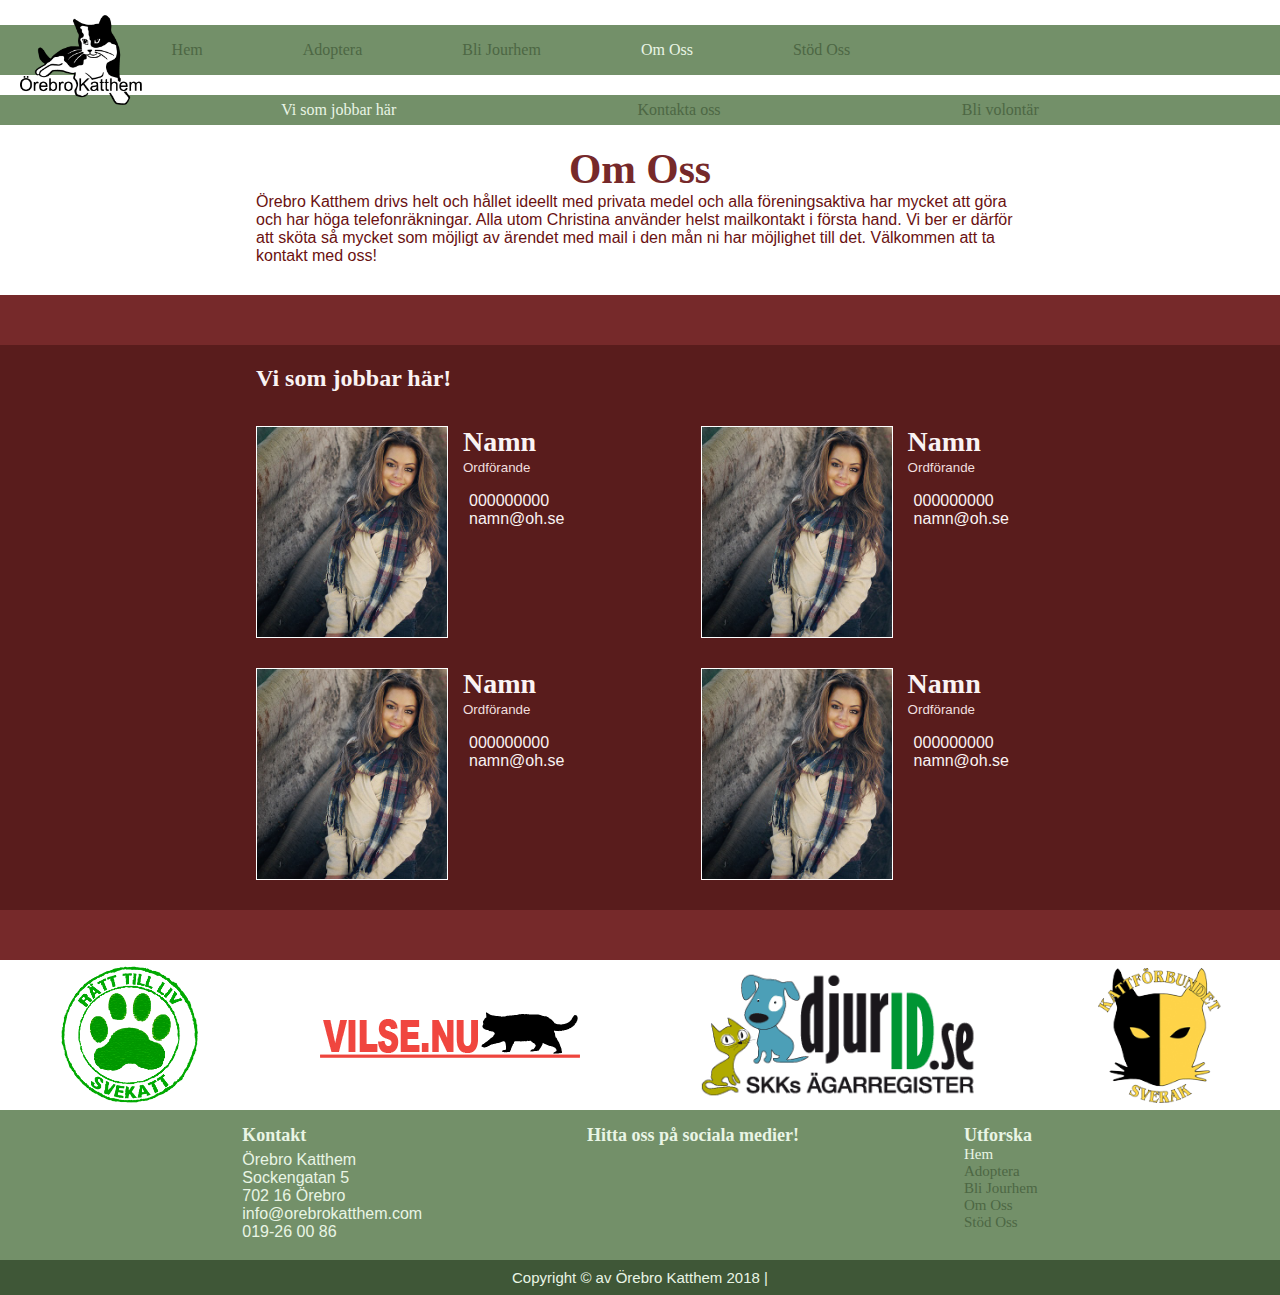
==== pages/about.html @ bc501832 "Add a section for showing employees" ====
<!DOCTYPE html>
<html lang="en">
<head>
    <!-- Required meta tags -->
    <meta charset="UTF-8">
    <meta name="viewport" content="width=device-width, initial-scale=1, shrink-to-fit=no">

    <!-- Fontawesome-required CSS -->
    <link rel="stylesheet" href="https://use.fontawesome.com/releases/v5.0.13/css/all.css" integrity="sha384-DNOHZ68U8hZfKXOrtjWvjxusGo9WQnrNx2sqG0tfsghAvtVlRW3tvkXWZh58N9jp" crossorigin="anonymous">

    <!-- Specific stylesheet for jour-page -->
    <link rel="stylesheet" type="text/css" href="../style/about.css">

    <!-- Favicon -->
    <link rel="shortcut icon" type="image/png" href="../images/favicon.png"/>

    <!-- Webpage title -->
    <title>Örebro Katthem</title>
</head>
<body>
    <!-- General navigation -->
    <nav class="navbar">
        <ul class="nav-list">
            <li id="logo"> <img src="../images/logo.png"> </li>
            <li><a href="../index.html"> Hem </a></li>
            <li><a href="adopt.html"> Adoptera </a></li>
            <li><a href="jour.html"> Bli Jourhem </a></li>
            <li><a class="active" href="#"> Om Oss </a></li>
            <li><a href="#"> Stöd Oss </a></li>
        </ul>
    </nav>

    <!-- Specific navigation for this page -->
    <nav class="second-navbar">
        <ul class="second-nav-list">
            <li><a class="active" href="#"> Vi som jobbar här </a></li>
            <li><a href="#"> Kontakta oss </a></li>
            <li><a href="#"> Bli volontär </a></li>
        </ul>
    </nav>

    <!-- Specific heading to this page -->
    <header class="header">
        <h1> Om Oss </h1>
        <p>
            Örebro Katthem drivs helt och hållet ideellt med privata medel och alla föreningsaktiva har mycket att göra och har höga telefonräkningar. Alla utom Christina använder helst mailkontakt i första hand. Vi ber er därför att sköta så mycket som möjligt av ärendet med mail i den mån ni har möjlighet till det. Välkommen att ta kontakt med oss!
        </p>
    </header>

    <section class="workers red-background">
        <h2> Vi som jobbar här! </h2>
        <div class="employee-cards">
            <article class="employee-card">
                <div class="employee-pic">
                    <img src="../images/human.jpg">
                </div>
                <div class="employee-info">
                    <h3> Namn </h3>
                    <small> Ordförande </small>
                    <p class="tele"><i class="fas fa-phone"></i> 000000000</p>
                    <p class="email"><i class="far fa-envelope"></i> namn@oh.se</p>
                </div>
            </article>

            <article class="employee-card">
                <div class="employee-pic">
                    <img src="../images/human.jpg">
                </div>
                <div class="employee-info">
                    <h3> Namn </h3>
                    <small> Ordförande </small>
                    <p class="tele"><i class="fas fa-phone"></i> 000000000</p>
                    <p class="email"><i class="far fa-envelope"></i> namn@oh.se</p>
                </div>
            </article>

            <article class="employee-card">
                <div class="employee-pic">
                    <img src="../images/human.jpg">
                </div>
                <div class="employee-info">
                    <h3> Namn </h3>
                    <small> Ordförande </small>
                    <p class="tele"><i class="fas fa-phone"></i> 000000000</p>
                    <p class="email"><i class="far fa-envelope"></i> namn@oh.se</p>
                </div>
            </article>

            <article class="employee-card">
                <div class="employee-pic">
                    <img src="../images/human.jpg">
                </div>
                <div class="employee-info">
                    <h3> Namn </h3>
                    <small> Ordförande </small>
                    <p class="tele"><i class="fas fa-phone"></i> 000000000</p>
                    <p class="email"><i class="far fa-envelope"></i> namn@oh.se</p>
                </div>
            </article>
        </div>
    </section>

   

    <!-- The outside companies that ÖKH linked on their first page -->
    <section class="outsiders">
        <a href="http://www.svekatt.se/">
            <img class="svekatt" src="../images/svekatt-etisk.png">
        </a>
        <a href="http://www.vilse.nu/">
            <img class="vilse" src="../images/vilse.png">
        </a>
        <a href="https://hundar.skk.se/agarreg/katt_sok.aspx">
            <img class="skk"  src="../images/skk.gif">
        </a>
        <a href="http://www.sverak.se/id-register/sok-din-katt-har/">
            <img class="sverak" src="../images/sverak.png">
        </a>
    </section>

    <!-- Footer for the whole page -->
    <footer class="first-footer">
        <section class="contact">
            <h2>Kontakt</h2>
            <p>Örebro Katthem <br/>
                Sockengatan 5 <br/>
                702 16 Örebro <br/>
                info@orebrokatthem.com <br/>
                019-26 00 86</p>
        </section>
        <section class="social-media">
            <h2>Hitta oss på sociala medier!</h2>
            <a href="#"> <i class="fab fa-facebook-square"></i> </a>
            <a href="#"> <i class="fab fa-instagram"></i> </a>
        </section>
        <section class="explore">
            <h2>Utforska</h2>
            <a class="active" href="#"> Hem </a>
            <a href="#"> Adoptera </a>
            <a href="#"> Bli Jourhem </a>
            <a href="#"> Om Oss </a>
            <a href="#"> Stöd Oss </a>
        </section>
    </footer>
    <footer class="second-footer">
        <p> Copyright © av Örebro Katthem 2018 |  </p>
    </footer>
</body>
</html>
---- style/about.css ----
/* === GENERAL DESIGN RULES === */
/* Erases default 8px border */
body {
    margin: 0;
    padding: 0;
}

/* === PRIMARY NAVIGATION === */
/* General style links for navigation */
.navbar {
    width: 100%;
    height: 50px;
    margin-top: 25px;
    background-color: #739069;
    font-family: "Georgia", serif;
}

/* List-styles and some placing for navigation */
.nav-list {
    margin: 0;
    padding: 0;
    list-style-type: none;
    display: flex;
    align-items: center;
    padding-left: 20px;
}

/* Changes padding on the first child (logo) */
.nav-list li:first-child {
    padding-right: 30px;
}

/* Changes padding on every other child except first (logo) */
.nav-list li:not(:first-child) {
    padding-right: 100px;
}

/* Style for navigation-links (not when hovering) */
.nav-list li a {
    text-decoration: none;
    color: #4d6744;
}

/* Hover over non-active navigation links */
.nav-list li a:hover:not(.active) {
    animation-name: navigation-animation;
    animation-duration: 0.5s;
    color: #e9f5e5;
}

/* Animation for navigation-links */
@keyframes navigation-animation {
    from {color: #4d6744;}
    to {color: #e9f5e5;}
}

/* Style only for active navigation-link */
.active {
    color: #e9f5e5 !important;
}

/* "Control panel" for brand-logo */
.nav-list img {
    height: 90px;
    margin-top: -10px;
}

/* Changes vertical alignment on everything except logo */
.nav-list li:not(#logo) {
    margin-top: -34px;
}


/* === SECONDARY NAVIGATION === */
/* General style links for secondary navigation */
.second-navbar {
    width: 100%;
    height: 30px;
    margin-top: 20px;
    background-color: #739069;
    font-family: "Georgia", serif;
}

/* List-styles and some placing for secondary navigation */
.second-nav-list {
    height: 30px;
    margin: 0;
    list-style-type: none;
    display: flex;
    align-items: center;
    justify-content: space-evenly;
}

/* Style for secondary navigation-links (not when hovering) */
.second-nav-list li a {
    text-decoration: none;
    color: #4d6744;
}

/* Hover over non-active navigation links */
.second-nav-list li a:hover:not(.active) {
    animation-name: navigation-animation;
    animation-duration: 0.5s;
    color: #e9f5e5;
}

/* Animation for navigation-links */
@keyframes navigation-animation {
    from {color: #4d6744;}
    to {color: #e9f5e5;}
}

/* Style only for active navigation-link */
.active {
    color: #e9f5e5 !important;
}

/* === HEADER === */
.header {
    display: flex;
    flex-direction: column;
    justify-content: center;
    margin-top: 20px;
    margin-right: 20%;
    margin-left: 20%;
}

/* Styling for heading in Header */
.header h1 {
    margin: 0;
    width: 100%;
    font-family: "Georiga", serif;
    color: #76292a;
    text-align: center;
    font-size: 260%;
}

/* Styling for the general text in Header */
.header p {
    color: #6a1111;
    font-family: "Calibri", sans-serif;
    margin: 0;
}

/* === THE WORKERS-PAGE STYLING === */
.red-background {
    margin-top: 30px;
    border-top: 50px solid #76292a;
    border-bottom: 50px solid #76292a;
    height: auto;
    background-color: #591c1c;
    color: #faf3f3;
}

.workers {
    display: grid;
    grid-template-rows: 20px 61px auto;
    grid-template-columns: 20% 60% 20%;
}

.workers h2 {
    grid-row: 2;
    grid-column: 2;
    margin: 0;
    font-family: "Georgia", serif;
}

.employee-cards {
    grid-row: 3;
    grid-column: 2;
    display: flex;
    justify-content: space-between;
    flex-wrap: wrap;
}

.employee-card {
    display: flex;
    margin-bottom: 30px;
}

.employee-pic {
    height: 210px;
    width: 190px;
    overflow: hidden;
    border: 1px solid white;
}

.employee-pic img {
    height: 210px;
    width: auto;
}

.employee-info {
    width: 30%;
    margin-left: 15px;
    margin-right: 15px;
}

.employee-info h3 {
    font-family: "Georgia", serif;
    font-size: 28px;
    margin: 0;
}

.employee-info small {
    font-family: "Calibri", sans-serif;
    color: #f0dfdf;
}

.employee-info p {
    display: flex;
    font-family: "Calibri", sans-serif;
}

.tele {
    margin-bottom: 0;
}

.email {
    margin-top: 0;
}

.employee-info i {
    font-size: 15px;
    margin-right: 6px;
    margin-top: 5px;
}

/* === CONTACT US STYLING === */

/* === LINKS TO OUTSIDE "COMPANIES" === */
/* General styling */
.outsiders {
    height: 150px;
    display: flex;
    justify-content: space-around;
    align-items: center;
    flex-wrap: wrap;
}

/* All the sizing to images */
.svekatt {
    height: 150px;
}
.vilse {
    height: 30%;
}
.skk {
    height: 130px;
}
.sverak {
    height: 135px;
}

/* === FOOTER === */
/* General footer styling */
.first-footer {
    width: 100%;
    height: 150px;
    background-color: #739069;
    display: grid;
    grid-template-columns: auto auto auto auto auto;
    grid-template-rows: 150px;
    justify-items: center;
    grid-column-gap: 10px;
    color: #e9f5e5;
}

/* Styles the heading for footer */
.first-footer h2 {
    font-size: 18px;
    font-family: "Georgia", serif;
    margin-bottom: 0;
}

/* Styles the general text in footer */
.first-footer p {
    font-family: "Calibri", sans-serif;
    margin-top: 5px;
    font-size: 16px;
}

/* All these 3 down there handles the different sections in footer */
.contact {
    grid-column: 2;
}
.social-media {
    grid-column: 3;
}
.explore {
    grid-column: 4;
    display: flex;
    flex-direction: column;
}

/* Handles the links in footer */
.first-footer a {
    text-decoration: none;
    color: #4d6744;
    font-size: 15px;
}

/* Hover over non-active footer-links */
.first-footer a:hover:not(.active) {
    animation-name: footer-animation;
    animation-duration: 0.5s;
    color: #e9f5e5;
}

/* Animation for footer-links */
@keyframes footer-animation {
    from {color: #4d6744;}
    to {color: #e9f5e5;}
}

.first-footer i {
    font-size: 17px;
}

/* === THE SECOND FOOTER STYLING === */
.second-footer {
    font-family: "Calibri", sans-serif;
    height: 35px;
    background-color: #3f5737;
    color: #e9f5e5;
    display: flex;
    align-items: center;
    justify-content: center;
}

.second-footer p {
    margin: 0;
    font-size: 15px;
}
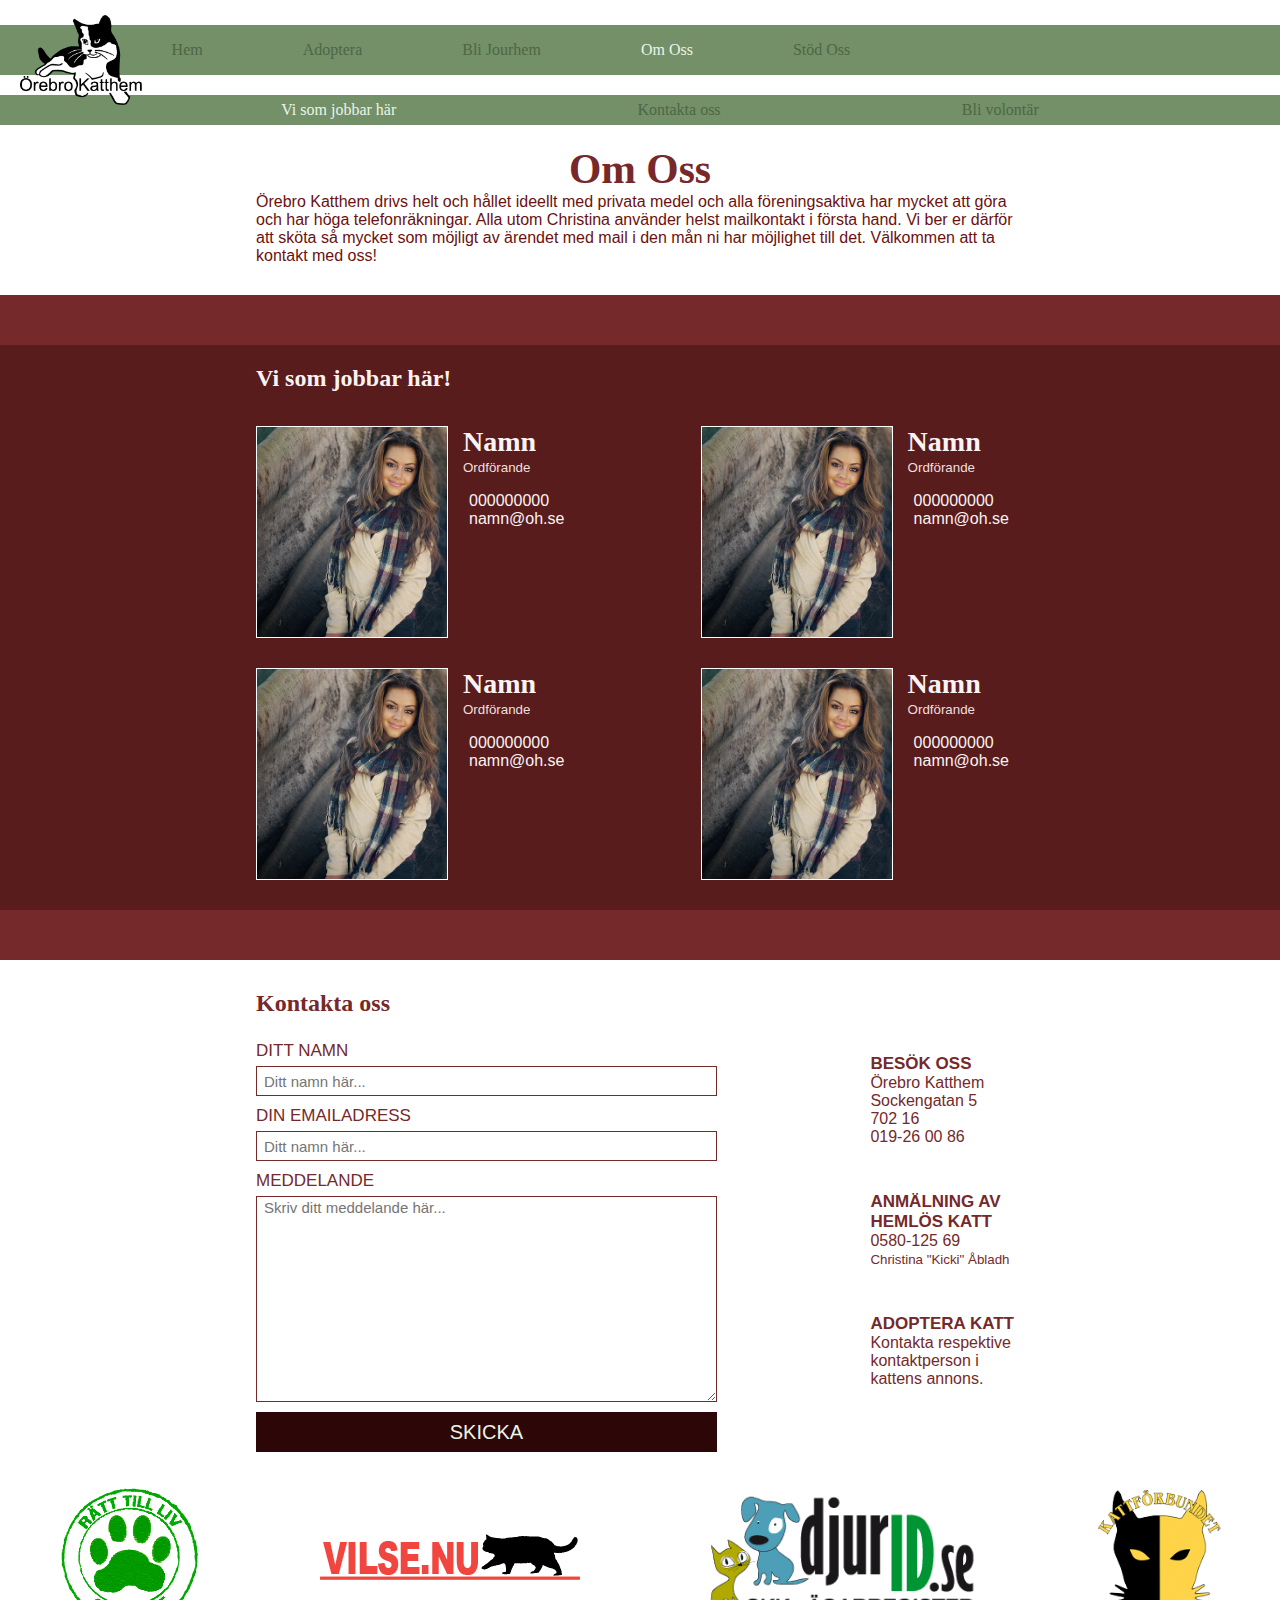
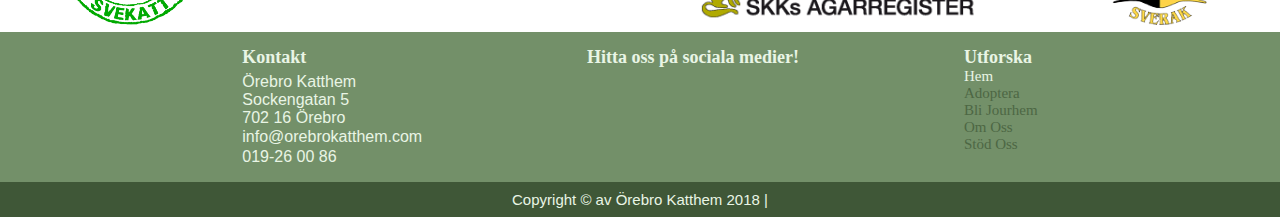
==== commit c68b3e32: "Add changes to contact form at "Om oss"" ====
--- a/pages/about.html
+++ b/pages/about.html
@@ -58,7 +58,7 @@
                     <h3> Namn </h3>
                     <small> Ordförande </small>
                     <p class="tele"><i class="fas fa-phone"></i> 000000000</p>
-                    <p class="email"><i class="far fa-envelope"></i> namn@oh.se</p>
+                    <p class="email"><i class="fas fa-envelope"></i> namn@oh.se</p>
                 </div>
             </article>
 
@@ -70,7 +70,7 @@
                     <h3> Namn </h3>
                     <small> Ordförande </small>
                     <p class="tele"><i class="fas fa-phone"></i> 000000000</p>
-                    <p class="email"><i class="far fa-envelope"></i> namn@oh.se</p>
+                    <p class="email"><i class="fas fa-envelope"></i> namn@oh.se</p>
                 </div>
             </article>
 
@@ -82,7 +82,7 @@
                     <h3> Namn </h3>
                     <small> Ordförande </small>
                     <p class="tele"><i class="fas fa-phone"></i> 000000000</p>
-                    <p class="email"><i class="far fa-envelope"></i> namn@oh.se</p>
+                    <p class="email"><i class="fas fa-envelope"></i> namn@oh.se</p>
                 </div>
             </article>
 
@@ -94,13 +94,54 @@
                     <h3> Namn </h3>
                     <small> Ordförande </small>
                     <p class="tele"><i class="fas fa-phone"></i> 000000000</p>
-                    <p class="email"><i class="far fa-envelope"></i> namn@oh.se</p>
+                    <p class="email"><i class="fas fa-envelope"></i> namn@oh.se</p>
                 </div>
             </article>
         </div>
     </section>
 
-   
+    <section class="contact-us white-background">
+        <h2>Kontakta oss</h2>
+        <form>
+            <label for="firstname" class="second-row-heading">
+                Ditt namn
+            </label>
+            <input type="text" id="firstname" name="firstname" placeholder="Ditt namn här..."/>
+
+            <label for="firstname" class="second-row-heading">
+                Din emailadress
+            </label>
+            <input type="text" id="firstname" name="firstname" placeholder="Ditt namn här..."/>
+
+            <label for="subject" class="second-row-heading">
+                Meddelande
+            </label>
+            <textarea id="subject" name="subject" placeholder="Skriv ditt meddelande här..."></textarea>
+
+            <input type="submit" value="Skicka" class="submit-button">
+        </form>
+        <div class="another-info">
+            <section>
+                <h5 class="second-row-heading"> Besök oss </h5>
+                <p> Örebro Katthem <br/>
+                    Sockengatan 5 <br/>
+                    702 16 <br/>
+                    <i class="fas fa-phone"></i> 019-26 00 86
+                </p>
+            </section>
+
+            <section>
+                <h5 class="second-row-heading"> Anmälning av hemlös katt </h5>
+                <p> 0580-125 69 </p>
+                <small> Christina "Kicki" Åbladh </small>
+            </section>
+
+            <section>
+                <h5 class="second-row-heading"> Adoptera katt </h5>
+                <p> Kontakta respektive kontaktperson i kattens annons. </p>
+            </section>
+        </div>
+    </section>
 
     <!-- The outside companies that ÖKH linked on their first page -->
     <section class="outsiders">
@@ -125,8 +166,8 @@
             <p>Örebro Katthem <br/>
                 Sockengatan 5 <br/>
                 702 16 Örebro <br/>
-                info@orebrokatthem.com <br/>
-                019-26 00 86</p>
+                <i class="fas fa-envelope"></i> info@orebrokatthem.com <br/>
+                <i class="fas fa-phone"></i> 019-26 00 86</p>
         </section>
         <section class="social-media">
             <h2>Hitta oss på sociala medier!</h2>
--- a/style/about.css
+++ b/style/about.css
@@ -3,6 +3,13 @@
 body {
     margin: 0;
     padding: 0;
+}
+
+.second-row-heading {
+    font-family: "Calibri", sans-serif;
+    text-transform: uppercase;
+    font-size: 17px;
+    margin: 0;
 }
 
 /* === PRIMARY NAVIGATION === */
@@ -221,12 +228,118 @@
 }
 
 .employee-info i {
-    font-size: 15px;
+    font-size: 13px;
     margin-right: 6px;
     margin-top: 5px;
 }
 
 /* === CONTACT US STYLING === */
+.white-background {
+    display: grid;
+    grid-template-columns: 20% 60% 20%;
+}
+
+.contact-us {
+    display: grid;
+    grid-template-rows: 20px 61px auto;
+    grid-template-columns: 20% 40% 20% 20%;
+}
+
+.contact-us h2 {
+    grid-column: 2;
+    color: #76292a;
+    font-family: "Georgia", serif;
+    margin-top: 30px;
+    margin-bottom: 0;
+}
+
+.contact-us form {
+    grid-row: 3;
+    grid-column: 2;
+    margin-bottom: 30px;
+    width: 90%;
+    display: flex;
+    flex-direction: column;
+}
+
+.contact-us label {
+    margin-bottom: 5px;
+    text-transform: uppercase;
+    color: #76292a;
+    font-size: 17px;
+}
+
+.contact-us textarea, .contact-us input:not(:last-child) {
+    margin-bottom: 10px;
+    background-color: #ffffff;
+    border: 1px solid #762a2a;
+    padding-left: 7px;
+    font-family: "Calibri", sans-serif;
+    font-size: 15px;
+}
+
+.contact-us textarea {
+    height: 200px;
+}
+
+.contact-us input:not(:last-child) {
+    height: 26px;
+}
+
+.submit-button {
+    height: 40px;
+    font-family: "Calibri", sans-serif;
+    font-size: 20px;
+    text-transform: uppercase;
+    background-color: #2d0707;
+    color: #e9f5e5;
+    border: none;
+    cursor: pointer;
+}
+
+.submit-button:hover {
+    background-color: #4e1414;
+    animation-name: submit-animation;
+    animation-duration: 0.5s;
+}
+
+/* Animation for submit-button */
+@keyframes submit-animation {
+    from {background-color: #2d0707;}
+    to {background-color: #4e1414;}
+}
+
+.another-info {
+    grid-row: 1 / span 3;
+    grid-column: 3;
+    display: flex;
+    flex-direction: column;
+    margin-left: 40%;
+    justify-content: center;
+}
+
+.another-info section:not(:last-child) {
+    margin-bottom: 30%;
+}
+
+.another-info h5 {
+    color: #76292a;
+}
+
+.another-info p {
+    margin: 0;
+    font-family: "Calibri", sans-serif;
+    color: #76292a;
+}
+
+.another-info i {
+    font-size: 15px;
+}
+
+.another-info small {
+    font-family: "Calibri", sans-serif;
+    color: #76292a;
+}
 
 /* === LINKS TO OUTSIDE "COMPANIES" === */
 /* General styling */
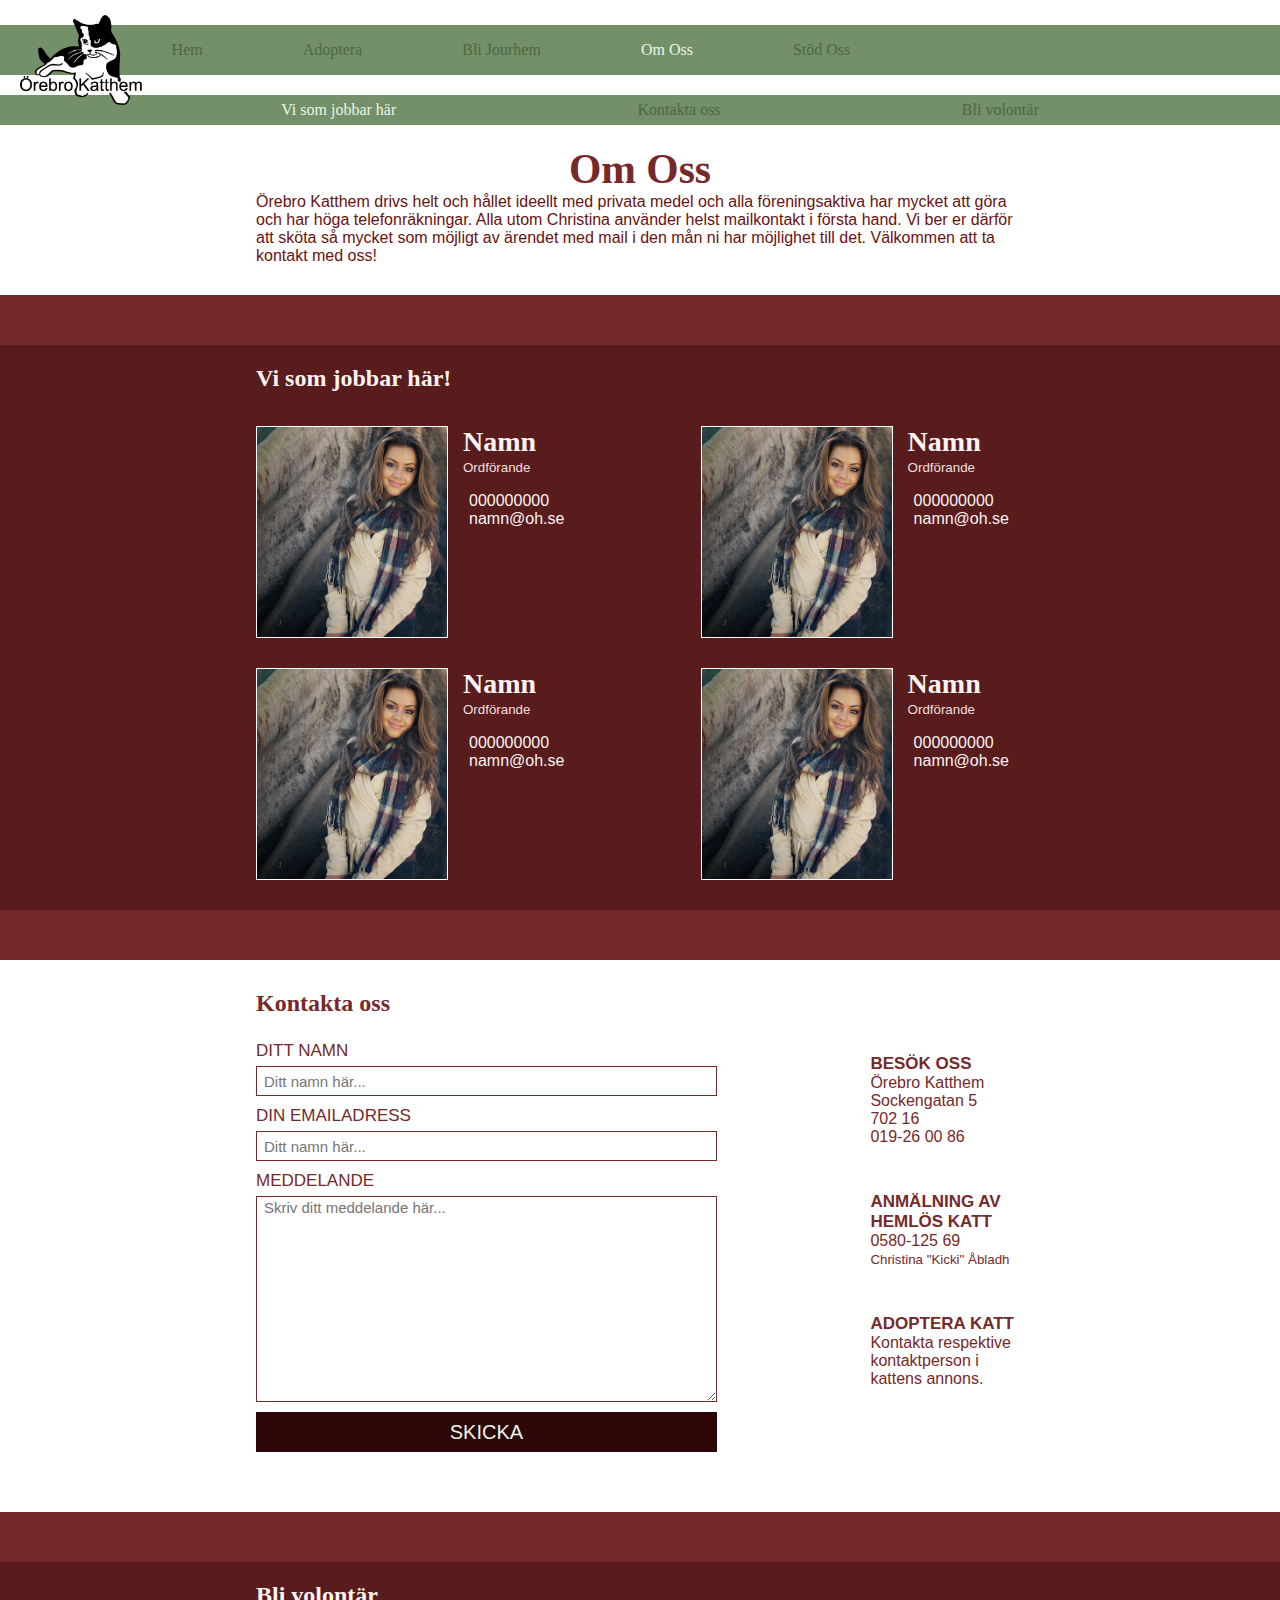
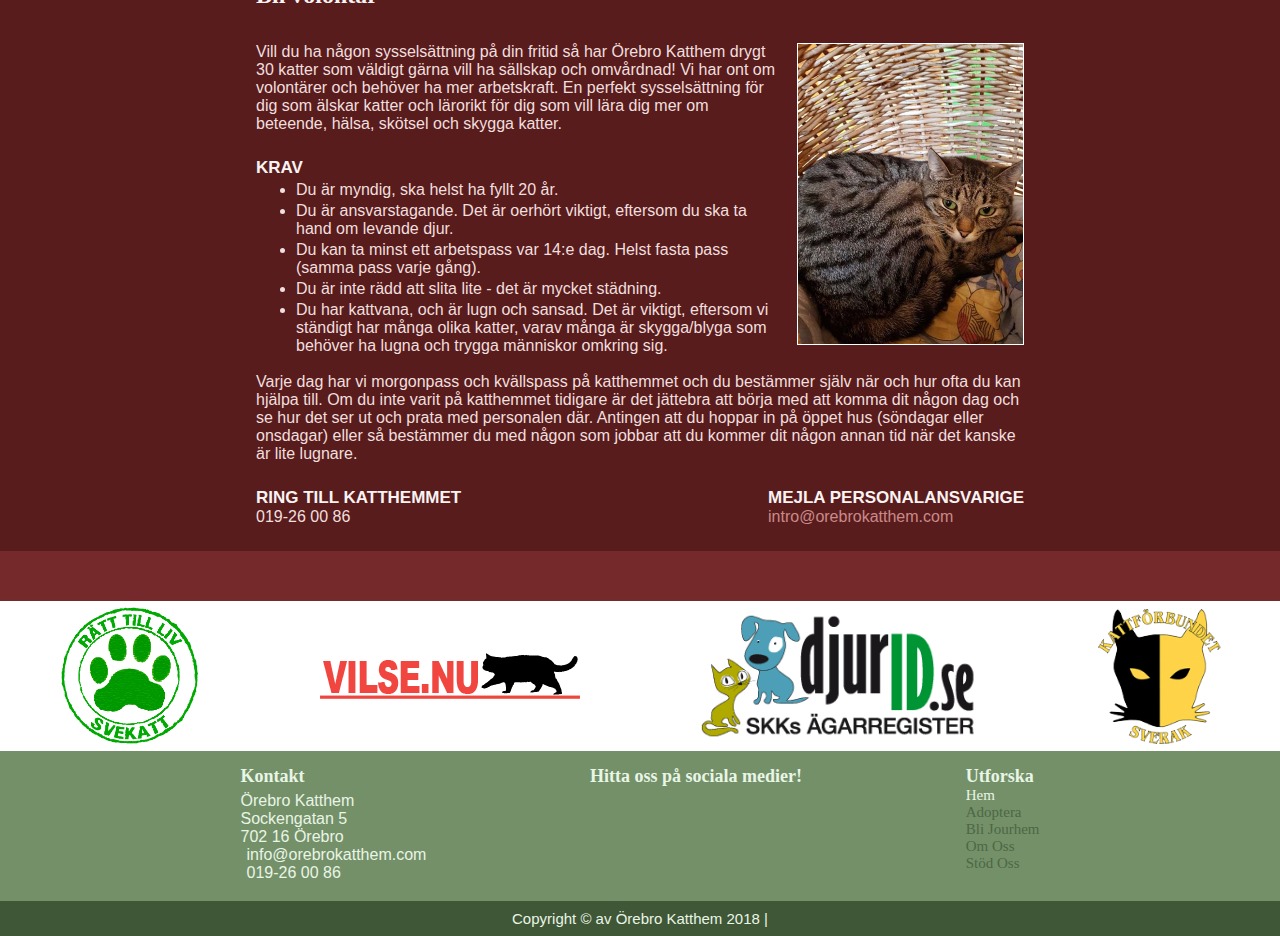
==== commit 0e714db0: "Add a "Become a volonteer" part of "Om Oss"" ====
--- a/pages/about.html
+++ b/pages/about.html
@@ -140,6 +140,48 @@
                 <h5 class="second-row-heading"> Adoptera katt </h5>
                 <p> Kontakta respektive kontaktperson i kattens annons. </p>
             </section>
+        </div>
+    </section>
+
+    <section class="volonteer red-background">
+        <h2> Bli volontär </h2>
+        <div class="become-info">
+            <img src="../images/ashild.jpg">
+            <p>
+                Vill du ha någon sysselsättning på din fritid så har Örebro Katthem drygt 30 katter som väldigt gärna vill ha sällskap och omvårdnad! Vi har ont om volontärer och behöver ha mer arbetskraft. En perfekt sysselsättning för dig som älskar katter och lärorikt för dig som vill lära dig mer om beteende, hälsa, skötsel och skygga katter.
+            </p>
+            <h5 class="second-row-heading-red"> Krav </h5>
+            <ul>
+                <li>
+                    Du är myndig, ska helst ha fyllt 20 år.
+                </li>
+                <li>
+                    Du är ansvarstagande. Det är oerhört viktigt, eftersom du ska ta hand om levande djur.
+                </li>
+                <li>
+                    Du kan ta minst ett arbetspass var 14:e dag. Helst fasta pass (samma pass varje gång).
+                </li>
+                <li>
+                    Du är inte rädd att slita lite - det är mycket städning.
+                </li>
+                <li>
+                    Du har kattvana, och är lugn och sansad. Det är viktigt, eftersom vi ständigt har många olika katter, varav många är skygga/blyga som behöver ha lugna och trygga människor omkring sig.
+                </li>
+            </ul>
+            <p> <br/>
+                Varje dag har vi morgonpass och kvällspass på katthemmet och du bestämmer själv när och hur ofta du kan hjälpa till.
+                Om du inte varit på katthemmet tidigare är det jättebra att börja med att komma dit någon dag och se hur det ser ut och prata med personalen där. Antingen att du hoppar in på öppet hus (söndagar eller onsdagar) eller så bestämmer du med någon som jobbar att du kommer dit någon annan tid när det kanske är lite lugnare. </p>
+            <div class="contact-become">
+                <div>
+                    <h5 class="second-row-heading-red"> Ring till katthemmet </h5>
+                    <p> 019-26 00 86 </p>
+                </div>
+
+                <div>
+                    <h5 class="second-row-heading-red"> Mejla personalansvarige </h5>
+                    <a href="#"> intro@orebrokatthem.com </a>
+                </div>
+            </div>
         </div>
     </section>
 
--- a/style/about.css
+++ b/style/about.css
@@ -3,6 +3,22 @@
 body {
     margin: 0;
     padding: 0;
+}
+
+.red-background {
+    margin-top: 30px;
+    border-top: 50px solid #76292a;
+    border-bottom: 50px solid #76292a;
+    height: auto;
+    background-color: #591c1c;
+    color: #faf3f3;
+}
+
+.second-row-heading-red {
+    text-transform: uppercase;
+    margin: 0;
+    font-family: "Calibri", sans-serif;
+    font-size: 17px;
 }
 
 .second-row-heading {
@@ -150,15 +166,6 @@
 }
 
 /* === THE WORKERS-PAGE STYLING === */
-.red-background {
-    margin-top: 30px;
-    border-top: 50px solid #76292a;
-    border-bottom: 50px solid #76292a;
-    height: auto;
-    background-color: #591c1c;
-    color: #faf3f3;
-}
-
 .workers {
     display: grid;
     grid-template-rows: 20px 61px auto;
@@ -339,6 +346,73 @@
 .another-info small {
     font-family: "Calibri", sans-serif;
     color: #76292a;
+}
+
+/* VOLONTEAR PAGE STYLING */
+.volonteer {
+    display: grid;
+    grid-template-rows: 20px 61px auto;
+    grid-template-columns: 20% 60% 20%;
+}
+
+.volonteer h2 {
+    grid-row: 2;
+    grid-column: 2;
+    margin: 0;
+    font-family: "Georgia", serif;
+}
+
+.become-info {
+    grid-row: 3;
+    grid-column: 2;
+}
+
+.become-info p {
+    margin-top: 0;
+    margin-bottom: 25px;
+    font-family: "Calibri", sans-serif;
+    color: #f0dfdf;
+}
+
+.become-info img {
+    height: 300px;
+    margin-left: 15px;
+    margin-bottom: 15px;
+    border: 1px solid white;
+    float: right;
+}
+
+.become-info ul {
+    margin: 0;
+    font-family: "Calibri", sans-serif;
+}
+
+.become-info li {
+    margin-top: 3px;
+    color: #f0dfdf;
+}
+
+.contact-become {
+    display: flex;
+    justify-content: space-between;
+}
+
+.contact-become div a {
+    text-decoration: none;
+    color: #ca8a8a;
+    font-family: "Calibri", sans-serif;
+}
+
+.contact-become div a:hover {
+    color: #faf3f3;
+    animation-name: contact-animation;
+    animation-duration: 0.5s;
+}
+
+/* Animation for contact-links */
+@keyframes contact-animation {
+    from {color: #ca8a8a;}
+    to {color: #faf3f3;}
 }
 
 /* === LINKS TO OUTSIDE "COMPANIES" === */
@@ -426,8 +500,15 @@
     to {color: #e9f5e5;}
 }
 
-.first-footer i {
+/* Styling for the icons */
+.social-media i {
     font-size: 17px;
+    margin-right: 6px;
+}
+
+.contact i {
+    font-size: 13px;
+    margin-right: 6px;
 }
 
 /* === THE SECOND FOOTER STYLING === */
